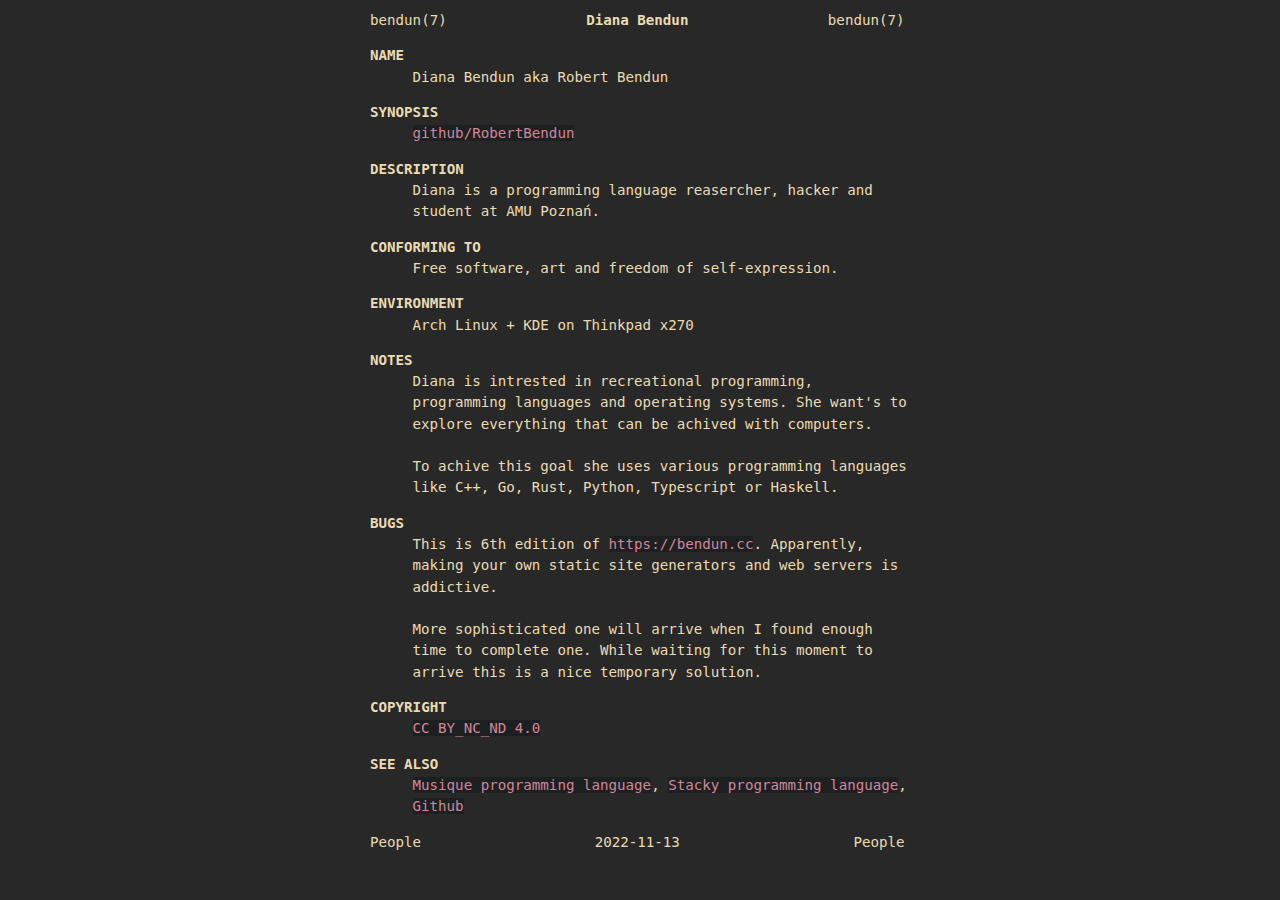
==== public/index.html @ 1aa03067 "Migration to GIT" ====
<!DOCTYPE html>
<html>
<head>
<meta charset="utf-8" />
<title>Diana Bendun</title>
<meta name="description" content="Personal website of Diana Bendun (aka Robert Bendun)" />
<style>:root {
	--selection:          #d3869b;
  --background:         #282828;
  --text:               #ebdbb2;
  --a-background:       #1d2021;
  --a-color:            #458588;
}

body {
	background-color: var(--background);
}

::selection {
  background: var(--selection);
}

@media only screen and (min-device-width: 700px) {
	.content {
		width: 540px;
	}
}
.content {
	margin: auto;
	margin-top: 10px;
	font:109%/1.5 monospace;
	color: var(--text);
}

header, footer {
	display: grid;
	grid-template-columns: repeat(3, 33%);
}

section {
	padding-left: 3.0em;
}

header, section {
	margin-bottom: 1em;
}


header > div:nth-child(2),
footer > div:nth-child(2) {
	text-align: center;
}

header > div:nth-child(3),
footer > div:nth-child(3) {
	text-align: right;
}

h1, h2 {
	font-size: 1em;
	margin: 0;
}

h2 {
	margin-left: -3.0em;
}

a, a:active, a:visited {
  color: var(--selection);
  background-color: var(--a-background);
	text-decoration: none;
}

</style>
</head>
<body>
<div class="content">
<header>
<div>bendun(7)</div>
<div><h1>Diana Bendun</h1></div>
<div>bendun(7)</div>
</header>
<section>
<h2>NAME</h2>Diana Bendun aka Robert Bendun
</section>
<section>
<h2>SYNOPSIS</h2>
<a href="https://github.com/RobertBendun">github/RobertBendun</a> <br />
<a rel="me" href="https://kolektiva.social/@bendun" style="display: none">mastodon/bendun</a>
</section>
<section>
<h2>DESCRIPTION</h2>Diana is a programming language reasercher, hacker
and student at AMU Poznań.
</section>
<section>
<h2>CONFORMING TO</h2>Free software, art and freedom of self-expression.
</section>
<section>
<h2>ENVIRONMENT</h2>Arch Linux + KDE on Thinkpad x270
</section>
<section>
<h2>NOTES</h2>Diana is intrested in recreational programming, programming languages
and operating systems.
She want's to explore everything that can be achived with computers.
<br /><br />
To achive this goal she uses various programming languages like C++, Go, Rust,
Python, Typescript or Haskell.
</section>
<section>
<h2>BUGS</h2>This is 6th edition of
<a href="https://bendun.cc">https://bendun.cc</a>. Apparently, making your own static site generators and web servers is addictive.
<br /><br />
More sophisticated one will arrive when I found enough time to complete one.
While waiting for this moment to arrive this is a nice temporary solution.
</section>
<section>
<h2>COPYRIGHT</h2>
<a href="https://creativecommons.org/licenses/by-nc-nd/4.0/">CC BY_NC_ND 4.0</a>
</section>
<section>
<h2>SEE ALSO</h2><a href="https://git.wmi.amu.edu.pl/s416496/musique">Musique programming language</a>,
<a href="https://github.com/RobertBendun/stacky">Stacky programming language</a>,
<a href="https://github.com/RobertBendun/">Github</a></section>
<footer>
<div>People</div>
<div>2022-11-13</div>
<div>People</div>
</footer>
</div>
</body>
</html>
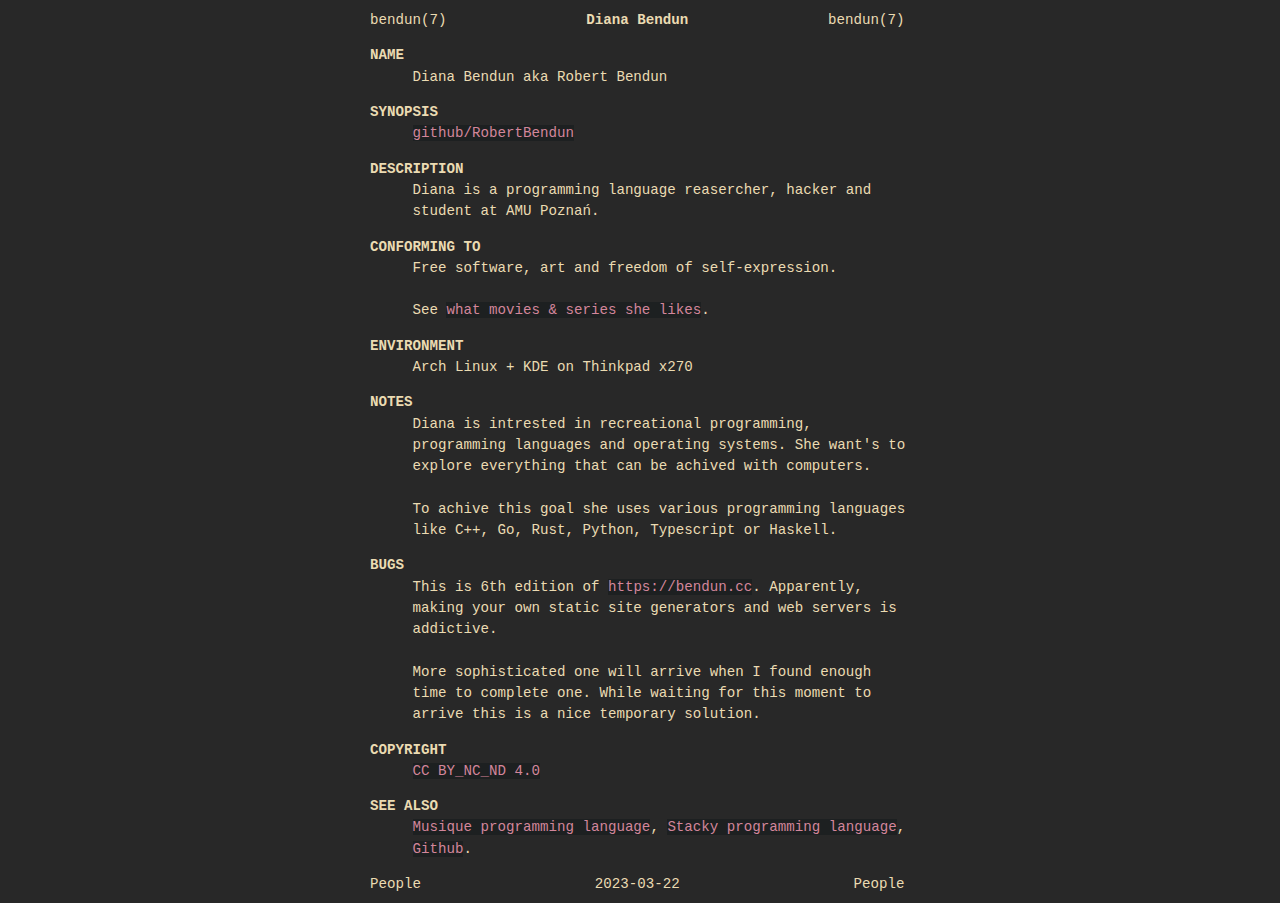
==== commit 9c4bb001: "Ratings page" ====
--- a/public/index.html
+++ b/public/index.html
@@ -93,7 +93,8 @@
 and student at AMU Poznań.
 </section>
 <section>
-<h2>CONFORMING TO</h2>Free software, art and freedom of self-expression.
+	<h2>CONFORMING TO</h2>Free software, art and freedom of self-expression.<br /><br/>
+	See <a href="/best-ratings-in-given-year.html">what movies & series she likes</a>.
 </section>
 <section>
 <h2>ENVIRONMENT</h2>Arch Linux + KDE on Thinkpad x270
@@ -120,10 +121,11 @@
 <section>
 <h2>SEE ALSO</h2><a href="https://git.wmi.amu.edu.pl/s416496/musique">Musique programming language</a>,
 <a href="https://github.com/RobertBendun/stacky">Stacky programming language</a>,
-<a href="https://github.com/RobertBendun/">Github</a></section>
+<a href="https://github.com/RobertBendun/">Github</a>.
+</section>
 <footer>
 <div>People</div>
-<div>2022-11-13</div>
+<div>2023-03-22</div>
 <div>People</div>
 </footer>
 </div>
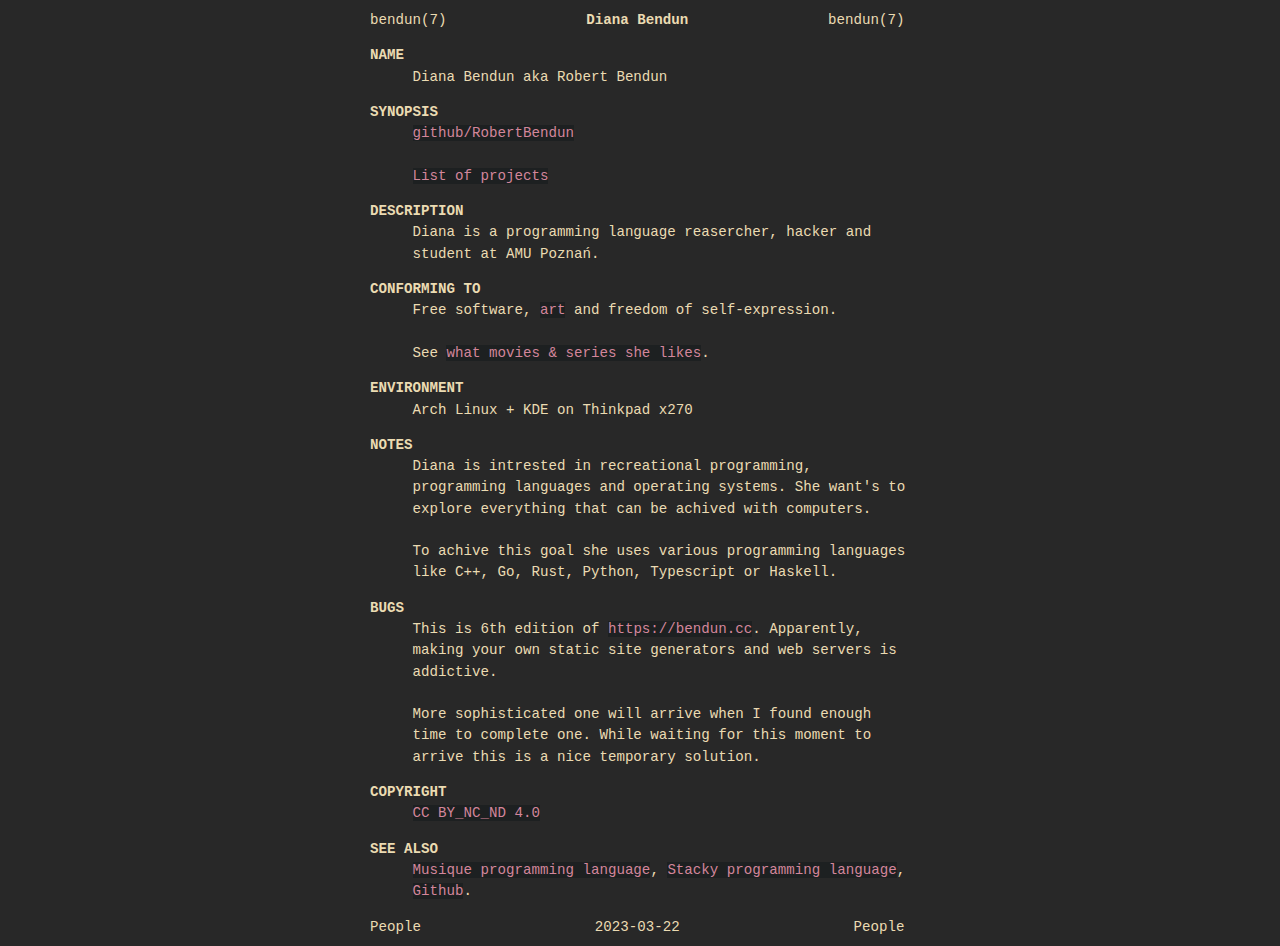
==== commit 6cb1bc86: "Project list page with generator in Rust" ====
--- a/public/index.html
+++ b/public/index.html
@@ -1,5 +1,5 @@
 <!DOCTYPE html>
-<html>
+<html lang="en">
 <head>
 <meta charset="utf-8" />
 <title>Diana Bendun</title>
@@ -85,15 +85,15 @@
 </section>
 <section>
 <h2>SYNOPSIS</h2>
-<a href="https://github.com/RobertBendun">github/RobertBendun</a> <br />
-<a rel="me" href="https://kolektiva.social/@bendun" style="display: none">mastodon/bendun</a>
+<a href="https://github.com/RobertBendun">github/RobertBendun</a> <br /><br />
+<a href="projects.html">List of projects</a><br />
 </section>
 <section>
 <h2>DESCRIPTION</h2>Diana is a programming language reasercher, hacker
 and student at AMU Poznań.
 </section>
 <section>
-	<h2>CONFORMING TO</h2>Free software, art and freedom of self-expression.<br /><br/>
+	<h2>CONFORMING TO</h2>Free software, <a href="http://crapart.spacebar.org/">art</a> and freedom of self-expression.<br /><br/>
 	See <a href="/best-ratings-in-given-year.html">what movies & series she likes</a>.
 </section>
 <section>
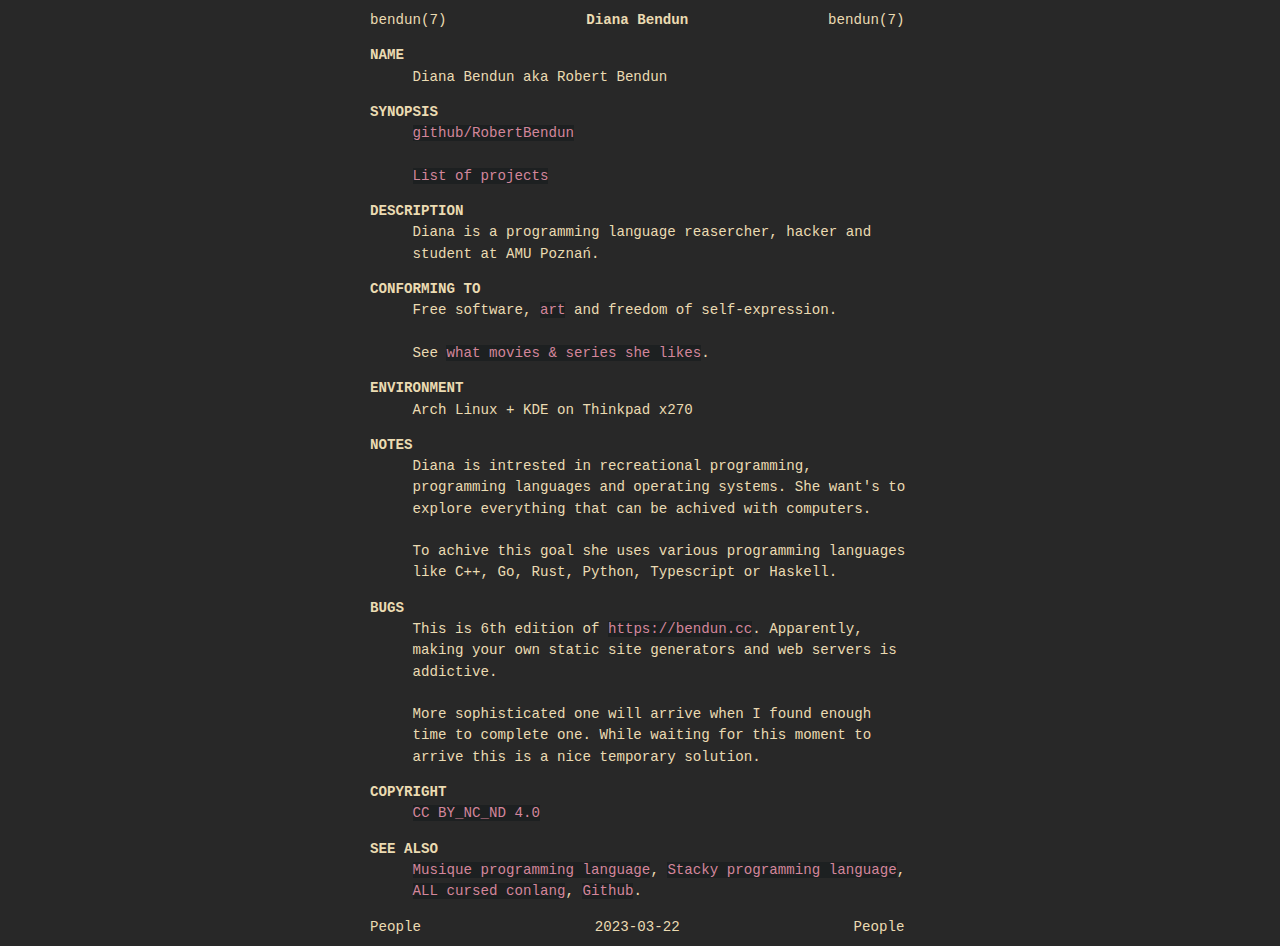
==== commit 0c0a2da9: "add ALL conlang to website" ====
--- a/public/index.html
+++ b/public/index.html
@@ -119,8 +119,9 @@
 <a href="https://creativecommons.org/licenses/by-nc-nd/4.0/">CC BY_NC_ND 4.0</a>
 </section>
 <section>
-<h2>SEE ALSO</h2><a href="https://git.wmi.amu.edu.pl/s416496/musique">Musique programming language</a>,
+<h2>SEE ALSO</h2><a href="https://musique.students.wmi.amu.edu.pl/musique">Musique programming language</a>,
 <a href="https://github.com/RobertBendun/stacky">Stacky programming language</a>,
+<a href="/all.html">ALL cursed conlang</a>,
 <a href="https://github.com/RobertBendun/">Github</a>.
 </section>
 <footer>
